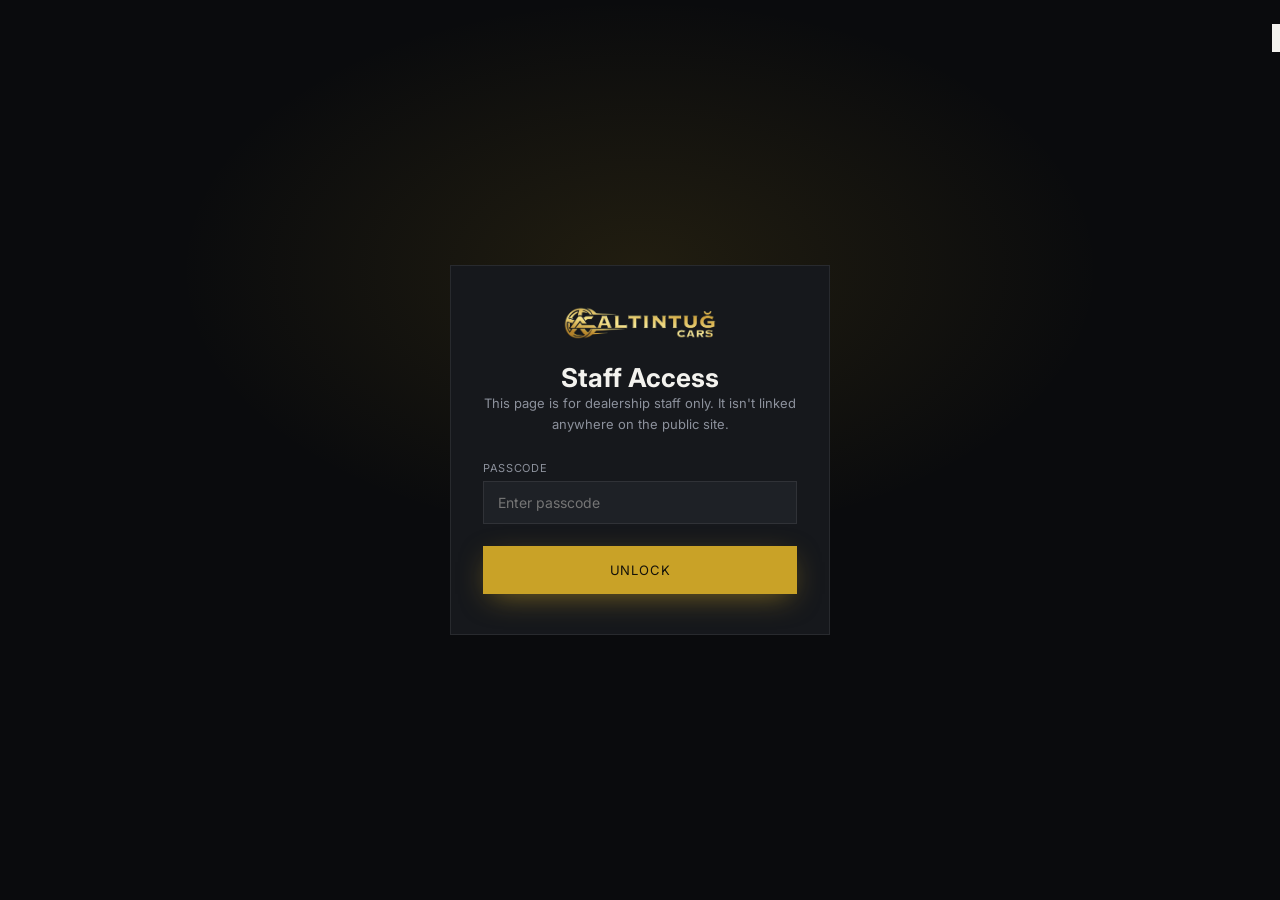
==== admin.html @ e98630b7 "Add files via upload" ====
<!DOCTYPE html>
<html lang="en">
<head>
<meta charset="UTF-8">
<meta name="viewport" content="width=device-width, initial-scale=1.0">
<meta name="robots" content="noindex, nofollow">
<title>Inventory Manager — Altıntuğ Cars</title>
<link rel="preconnect" href="https://fonts.googleapis.com">
<link href="https://fonts.googleapis.com/css2?family=Big+Shoulders+Display:wght@500;600;700;800&family=Inter:wght@400;500;600;700&family=JetBrains+Mono:wght@400;500&display=swap" rel="stylesheet">
<link rel="stylesheet" href="style.css">
<link rel="stylesheet" href="admin.css">
</head>
<body data-theme-body>

<!-- ---------- LOCK SCREEN ---------- -->
<div class="lock-screen" id="lockScreen">
  <div class="lock-box">
    <div class="logo" style="justify-content:center; margin-bottom:22px;"><img src="assets/logo.png" alt="Altıntuğ Cars" class="logo-img"></div>
    <h1 class="admin-title" style="text-align:center; font-size:26px;">Staff Access</h1>
    <p class="admin-sub" style="text-align:center;">This page is for dealership staff only. It isn't linked anywhere on the public site.</p>
    <form id="lockForm">
      <div class="form-row">
        <label for="lockPass">Passcode</label>
        <input id="lockPass" type="password" required autocomplete="off" placeholder="Enter passcode">
      </div>
      <button type="submit" class="btn-primary" style="width:100%; justify-content:center; margin-top:6px;">Unlock</button>
      <p class="lock-error" id="lockError">Incorrect passcode. Try again.</p>
    </form>
  </div>
</div>

<!-- ---------- ADMIN APP ---------- -->
<div class="admin-wrap" id="adminApp" hidden>

  <nav id="nav" class="admin-nav">
    <div class="logo"><img src="assets/logo.png" alt="Altıntuğ Cars" class="logo-img"><span class="admin-tag">Inventory Manager</span></div>
    <div class="nav-right">
      <div class="theme-toggle" id="themeToggle"><div class="dot"></div></div>
      <a class="btn-ghost" href="index.html" style="padding:10px 18px; font-size:12px;">View Live Site ↗</a>
      <button class="btn-ghost" id="lockOut" style="padding:10px 18px; font-size:12px;">Lock</button>
    </div>
  </nav>

  <div class="admin-body">

    <div class="admin-notice">
      <b>Heads up:</b> listings you add here are saved in this browser only. They'll appear on the live site when you view it from the same device/browser. Customers never see this page or a link to it.
    </div>

    <section class="admin-panel">
      <div class="admin-panel-head">
        <span class="section-eyebrow" id="formMode">Add a Vehicle</span>
        <h2 class="section-title" style="font-size:28px;">New Listing</h2>
      </div>

      <form id="vehicleForm">
        <input type="hidden" id="editingId" value="">

        <div class="form-grid">
          <div class="form-row">
            <label for="f-name">Vehicle Name</label>
            <input id="f-name" type="text" required placeholder="e.g. Meridian Zenith GT">
          </div>
          <div class="form-row">
            <label for="f-make">Make</label>
            <input id="f-make" type="text" required placeholder="e.g. Meridian">
          </div>
        </div>

        <div class="form-grid form-grid-3">
          <div class="form-row">
            <label for="f-year">Year</label>
            <input id="f-year" type="number" required min="1980" max="2030" placeholder="2026">
          </div>
          <div class="form-row">
            <label for="f-mileage">Mileage</label>
            <input id="f-mileage" type="text" required placeholder="e.g. 1,200">
          </div>
          <div class="form-row">
            <label for="f-hp">Horsepower</label>
            <input id="f-hp" type="text" required placeholder="e.g. 420 HP">
          </div>
        </div>

        <div class="form-grid form-grid-3">
          <div class="form-row">
            <label for="f-fuel">Fuel</label>
            <select id="f-fuel">
              <option>Petrol</option><option>Diesel</option><option>Electric</option><option>Hybrid</option>
            </select>
          </div>
          <div class="form-row">
            <label for="f-trans">Transmission</label>
            <input id="f-trans" type="text" required placeholder="e.g. 8-Spd Auto">
          </div>
          <div class="form-row">
            <label for="f-engine">Engine</label>
            <input id="f-engine" type="text" required placeholder="e.g. 3.0L V6">
          </div>
        </div>

        <div class="form-grid form-grid-3">
          <div class="form-row">
            <label for="f-price">Price ($)</label>
            <input id="f-price" type="number" required min="0" placeholder="78400">
          </div>
          <div class="form-row">
            <label for="f-finance">Est. Monthly</label>
            <input id="f-finance" type="text" required placeholder="e.g. $1,120">
          </div>
          <div class="form-row">
            <label for="f-badge">Badge</label>
            <select id="f-badge">
              <option>New</option><option>Used</option><option>Featured</option><option>Luxury</option>
            </select>
          </div>
        </div>

        <div class="form-row">
          <label>Categories <span class="hint">(controls which inventory tabs it shows under)</span></label>
          <div class="cat-checks" id="catChecks">
            <label><input type="checkbox" value="featured"> Featured</label>
            <label><input type="checkbox" value="new"> Latest Arrivals</label>
            <label><input type="checkbox" value="luxury"> Luxury</label>
            <label><input type="checkbox" value="ev"> Electric</label>
            <label><input type="checkbox" value="suv"> SUV</label>
            <label><input type="checkbox" value="sedan"> Sedan</label>
            <label><input type="checkbox" value="sport"> Sports</label>
            <label><input type="checkbox" value="budget"> Budget</label>
          </div>
        </div>

        <div class="form-row">
          <label for="f-photos">Photos <span class="hint">(first photo is used as the main card image)</span></label>
          <input id="f-photos" type="file" accept="image/*" multiple>
          <div class="photo-preview" id="photoPreview"></div>
        </div>

        <div style="display:flex; gap:12px; margin-top:6px;">
          <button type="submit" class="btn-primary" style="flex:1; justify-content:center;" id="submitBtn">Add to Inventory</button>
          <button type="button" class="btn-ghost" id="cancelEdit" style="display:none;">Cancel Edit</button>
        </div>
      </form>
    </section>

    <section class="admin-panel">
      <div class="admin-panel-head">
        <span class="section-eyebrow">On This Device</span>
        <h2 class="section-title" style="font-size:28px;">Your Uploaded Listings</h2>
      </div>
      <div class="admin-list" id="adminList"></div>
    </section>

  </div>
</div>

<div class="toast" id="toast"></div>

<script src="admin.js"></script>
</body>
</html>
---- style.css ----
:root{
  --obsidian:#0a0b0d;
  --graphite:#16181c;
  --graphite-2:#1e2126;
  --line:rgba(255,255,255,0.08);
  --chrome:#b9c0ca;
  --paper:#f3f2ee;
  --red:#c9a227;
  --blue:#3763e0;
  --text:#f3f2ee;
  --text-dim:#8c919c;
  --radius:2px;
}
html[data-theme="light"]{
  --obsidian:#f3f2ee;
  --graphite:#ffffff;
  --graphite-2:#eceae4;
  --line:rgba(10,11,13,0.1);
  --text:#0a0b0d;
  --text-dim:#5b5f68;
}
*{box-sizing:border-box; margin:0; padding:0;}
html{scroll-behavior:smooth;}
body{
  background:var(--obsidian);
  color:var(--text);
  font-family:'Inter',sans-serif;
  transition:background .4s ease, color .4s ease;
  overflow-x:hidden;
}
.mono{font-family:'JetBrains Mono',monospace; letter-spacing:0.02em;}
.display{font-family:'Big Shoulders Display',sans-serif; text-transform:uppercase; font-weight:700; letter-spacing:0.01em;}
a{color:inherit; text-decoration:none;}
button{font-family:'Inter',sans-serif; cursor:pointer;}
::selection{background:var(--red); color:#14120a;}

/* ---------- NAV ---------- */
nav{
  position:fixed; top:0; left:0; right:0; z-index:100;
  display:flex; align-items:center; justify-content:space-between;
  padding:22px 5vw;
  backdrop-filter:blur(14px);
  background:linear-gradient(to bottom, rgba(10,11,13,0.55), transparent);
  transition:background .3s ease, padding .3s ease;
}
html[data-theme="light"] nav{background:linear-gradient(to bottom, rgba(243,242,238,0.7), transparent);}
nav.scrolled{background:var(--graphite); border-bottom:1px solid var(--line); padding:14px 5vw;}
.logo{display:flex; align-items:center; gap:10px; font-size:20px;}
.logo-img{height:34px; width:auto; display:block; transition:height .3s ease;}
nav.scrolled .logo-img{height:28px;}
.logo b{font-family:'Big Shoulders Display',sans-serif; font-weight:800; letter-spacing:0.04em; text-transform:uppercase;}
.nav-links{display:flex; gap:34px; font-size:13px; letter-spacing:0.03em; text-transform:uppercase;}
.nav-links a{position:relative; padding-bottom:4px; color:var(--text-dim); transition:color .2s;}
.nav-links a:hover{color:var(--text);}
.nav-links a::after{content:'';position:absolute; left:0; bottom:0; width:0; height:1px; background:var(--red); transition:width .25s;}
.nav-links a:hover::after{width:100%;}
.nav-right{display:flex; align-items:center; gap:18px;}
.theme-toggle{
  width:44px; height:24px; border:1px solid var(--line); border-radius:20px; position:relative; cursor:pointer;
  background:var(--graphite-2);
}
.theme-toggle .dot{
  position:absolute; top:2px; left:2px; width:18px; height:18px; border-radius:50%;
  background:var(--red); transition:left .25s ease;
}
html[data-theme="light"] .theme-toggle .dot{left:22px;}
.nav-cta{
  font-size:12px; text-transform:uppercase; letter-spacing:0.05em; padding:10px 20px;
  border:1px solid var(--text); background:transparent; color:var(--text); transition:all .25s;
}
.nav-cta:hover{background:var(--text); color:var(--obsidian);}

/* ---------- HERO ---------- */
.hero{
  position:relative; min-height:100vh; display:flex; flex-direction:column; justify-content:center;
  padding:0 5vw; overflow:hidden;
}
.hero-bg{
  position:absolute; inset:0; z-index:0;
  background:
    radial-gradient(ellipse 70% 55% at 78% 32%, rgba(201,162,39,0.16), transparent 60%),
    radial-gradient(ellipse 60% 50% at 15% 75%, rgba(55,99,224,0.14), transparent 60%),
    linear-gradient(180deg, var(--obsidian) 0%, var(--graphite) 100%);
}
.hero-silhouette{
  position:absolute; right:-5%; bottom:6%; width:62%; max-width:900px; z-index:0;
  opacity:0.9; filter:drop-shadow(0 40px 60px rgba(0,0,0,0.5));
  animation:driveIn 1.6s cubic-bezier(.16,1,.3,1) both;
}
@keyframes driveIn{from{transform:translateX(12%); opacity:0;} to{transform:translateX(0); opacity:0.9;}}
.grid-lines{
  position:absolute; inset:0; z-index:0; opacity:0.5;
  background-image:linear-gradient(var(--line) 1px, transparent 1px), linear-gradient(90deg, var(--line) 1px, transparent 1px);
  background-size:64px 64px;
  mask-image:radial-gradient(ellipse 80% 60% at 50% 40%, black 10%, transparent 75%);
}
.eyebrow{
  z-index:2; display:flex; align-items:center; gap:10px; font-size:12px; text-transform:uppercase; letter-spacing:0.18em;
  color:var(--text-dim); margin-bottom:26px;
  animation:rise .8s cubic-bezier(.16,1,.3,1) both; animation-delay:.1s;
}
.eyebrow .bar{width:32px; height:1px; background:var(--red);}
h1.hero-title{
  z-index:2; font-size:clamp(52px, 9vw, 128px); line-height:0.92; max-width:900px; font-family:'Big Shoulders Display',sans-serif; text-transform:uppercase; font-weight:700;
  animation:rise .9s cubic-bezier(.16,1,.3,1) both; animation-delay:.2s;
}
h1.hero-title .accent{color:var(--red); font-style:italic;}
@keyframes rise{from{transform:translateY(24px); opacity:0;} to{transform:translateY(0); opacity:1;}}
.hero-sub{
  z-index:2; max-width:440px; margin-top:22px; font-size:16px; line-height:1.6; color:var(--text-dim);
  animation:rise .9s cubic-bezier(.16,1,.3,1) both; animation-delay:.32s;
}
.hero-actions{
  z-index:2; display:flex; gap:16px; margin-top:38px;
  animation:rise .9s cubic-bezier(.16,1,.3,1) both; animation-delay:.42s;
}
.btn-primary{
  background:var(--red); color:#14120a; padding:16px 30px; font-size:13px; text-transform:uppercase; letter-spacing:0.06em;
  display:inline-flex; align-items:center; gap:10px; transition:transform .25s, box-shadow .25s; border:none;
  box-shadow:0 8px 30px -8px rgba(201,162,39,0.6);
}
.btn-primary:hover{transform:translateY(-2px); box-shadow:0 14px 34px -8px rgba(201,162,39,0.75);}
.btn-ghost{
  border:1px solid var(--line); color:var(--text); background:transparent; padding:16px 30px; font-size:13px; text-transform:uppercase; letter-spacing:0.06em;
  display:inline-flex; align-items:center; gap:10px; transition:all .25s;
}
.btn-ghost:hover{border-color:var(--text); background:var(--graphite-2);}

/* floating search */
.search-dock{
  z-index:3; margin-top:64px; display:flex; align-items:stretch; gap:0;
  background:rgba(255,255,255,0.04); backdrop-filter:blur(20px); border:1px solid var(--line);
  max-width:900px; animation:rise 1s cubic-bezier(.16,1,.3,1) both; animation-delay:.55s;
}
html[data-theme="light"] .search-dock{background:rgba(255,255,255,0.6);}
.search-field{
  flex:1; padding:16px 22px; border-right:1px solid var(--line);
}
.search-field:last-of-type{border-right:none;}
.search-field label{display:block; font-size:10px; text-transform:uppercase; letter-spacing:0.08em; color:var(--text-dim); margin-bottom:6px;}
.select-wrap{position:relative;}
.select-wrap select{
  appearance:none; -webkit-appearance:none; -moz-appearance:none;
  background:transparent; border:none; color:var(--text); font-size:14px; width:100%; font-family:'Inter',sans-serif;
  padding-right:20px; cursor:pointer;
}
.select-wrap select:focus{outline:none;}
.select-wrap select:focus-visible{outline:1px solid var(--red); outline-offset:2px;}
/* fix: explicit option colors so the dropdown popup is legible in dark mode */
.select-wrap select option{
  background:var(--graphite);
  color:var(--text);
}
.select-arrow{
  position:absolute; right:0; top:50%; transform:translateY(-50%);
  width:14px; height:14px; pointer-events:none;
  fill:none; stroke:var(--text-dim); stroke-width:2; stroke-linecap:round; stroke-linejoin:round;
}
.search-go{
  background:var(--text); color:var(--obsidian); border:none; padding:0 32px; font-size:13px; text-transform:uppercase;
  letter-spacing:0.06em; cursor:pointer; transition:opacity .2s;
}
.search-go:hover{opacity:0.85;}

/* ---------- STATS / INSTRUMENT CLUSTER ---------- */
.cluster{
  display:grid; grid-template-columns:repeat(4,1fr); border-top:1px solid var(--line); border-bottom:1px solid var(--line);
  background:var(--graphite);
}
.gauge{
  padding:44px 24px; text-align:center; border-right:1px solid var(--line); position:relative;
}
.gauge:last-child{border-right:none;}
.gauge-ticks{
  width:64px; height:32px; margin:0 auto 18px; overflow:hidden; position:relative;
}
.gauge-ticks svg{width:64px; height:64px; display:block;}
.gauge-value{font-family:'Big Shoulders Display',sans-serif; font-size:44px; font-weight:800; line-height:1;}
.gauge-value::after{content:attr(data-suffix); font-size:20px; margin-left:2px; color:var(--red);}
.gauge-label{margin-top:10px; font-size:11px; text-transform:uppercase; letter-spacing:0.12em; color:var(--text-dim);}

/* ---------- SECTION HEADER ---------- */
.section{padding:110px 5vw;}
.section-head{display:flex; justify-content:space-between; align-items:flex-end; margin-bottom:48px; flex-wrap:wrap; gap:20px;}
.section-eyebrow{font-size:12px; text-transform:uppercase; letter-spacing:0.16em; color:var(--red); margin-bottom:14px; display:block;}
.section-title{font-size:clamp(34px,4.4vw,56px); line-height:1; font-family:'Big Shoulders Display',sans-serif; text-transform:uppercase; font-weight:700;}
.section-desc{max-width:360px; font-size:14px; color:var(--text-dim); line-height:1.6;}

/* ---------- CATEGORY TABS ---------- */
.tabs{display:flex; gap:8px; flex-wrap:wrap; margin-bottom:46px; border-bottom:1px solid var(--line); padding-bottom:0;}
.tab{
  padding:12px 20px; font-size:12px; text-transform:uppercase; letter-spacing:0.06em; color:var(--text-dim);
  cursor:pointer; position:relative; transition:color .2s; background:none; border:none; font-family:'Inter',sans-serif;
}
.tab::after{content:''; position:absolute; left:0; right:0; bottom:-1px; height:2px; background:var(--red); transform:scaleX(0); transition:transform .25s;}
.tab.active{color:var(--text);}
.tab.active::after{transform:scaleX(1);}
.tab:hover{color:var(--text);}

/* ---------- VEHICLE GRID ---------- */
.grid{display:grid; grid-template-columns:repeat(3,1fr); gap:1px; background:var(--line); border:1px solid var(--line);}
.card{
  background:var(--graphite); position:relative; opacity:0; transform:translateY(18px);
  transition:opacity .5s ease, transform .5s ease;
}
.card.show{opacity:1; transform:translateY(0);}
.card-media{
  position:relative; aspect-ratio:4/3; overflow:hidden;
  display:flex; align-items:center; justify-content:center;
}
.card-media svg.car-silhouette{position:relative; z-index:2; width:78%; transition:transform .5s cubic-bezier(.16,1,.3,1); filter:drop-shadow(0 20px 24px rgba(0,0,0,0.4));}
.card:hover .card-media svg.car-silhouette{transform:scale(1.06) translateX(4px);}
.card-media img.car-photo{position:absolute; inset:0; width:100%; height:100%; object-fit:cover; z-index:1; transition:transform .5s cubic-bezier(.16,1,.3,1);}
.card:hover .card-media img.car-photo{transform:scale(1.06);}
.card-media.has-photo::before{content:''; position:absolute; inset:0; z-index:2; background:linear-gradient(180deg, rgba(0,0,0,0) 55%, rgba(0,0,0,0.55) 100%); pointer-events:none;}
.modal-gallery{display:flex; gap:6px; overflow-x:auto; margin-bottom:18px;}
.modal-gallery img{width:150px; height:110px; object-fit:cover; border-radius:var(--radius); flex-shrink:0; background:var(--graphite-2);}

/* ---------- MODAL HERO GALLERY (large photo + slideshow dots) ---------- */
.modal-hero-gallery{position:relative; margin-bottom:22px; background:var(--graphite-2); overflow:hidden;}
.modal-hero-gallery .hero-img-wrap{aspect-ratio:16/10; overflow:hidden;}
.modal-hero-gallery img{width:100%; height:100%; object-fit:cover; display:block;}
.modal-hero-gallery .gallery-arrow{
  position:absolute; top:50%; transform:translateY(-50%); width:36px; height:36px; border-radius:50%;
  background:rgba(10,11,13,0.55); backdrop-filter:blur(6px); border:none; color:#fff; cursor:pointer;
  display:flex; align-items:center; justify-content:center; transition:background .2s;
}
.modal-hero-gallery .gallery-arrow:hover{background:var(--red); color:#14120a;}
.modal-hero-gallery .gallery-arrow.prev{left:12px;}
.modal-hero-gallery .gallery-arrow.next{right:12px;}
.modal-hero-gallery .gallery-arrow svg{width:16px; height:16px;}
.modal-hero-gallery .gallery-dots{
  position:absolute; bottom:12px; left:0; right:0; display:flex; justify-content:center; gap:6px;
}
.modal-hero-gallery .gallery-dots button{
  width:7px; height:7px; border-radius:50%; border:none; background:rgba(255,255,255,0.45); cursor:pointer;
  padding:0; transition:background .2s, transform .2s;
}
.modal-hero-gallery .gallery-dots button.active{background:#fff; transform:scale(1.3);}
.badge{
  position:absolute; top:14px; left:14px; z-index:3; font-size:10px; text-transform:uppercase; letter-spacing:0.08em;
  padding:5px 10px; background:var(--red); color:#14120a;
}
.badge.used{background:var(--graphite-2); color:var(--text); border:1px solid var(--line);}
.badge.ev{background:var(--blue); color:#fff;}
.fav{
  position:absolute; top:12px; right:12px; z-index:3; width:34px; height:34px; border-radius:50%;
  background:rgba(0,0,0,0.35); backdrop-filter:blur(6px); display:flex; align-items:center; justify-content:center;
  cursor:pointer; transition:background .2s; border:none;
}
.fav svg{width:15px; height:15px; stroke:#fff; fill:none; stroke-width:1.8;}
.fav.active svg{fill:var(--red); stroke:var(--red);}
.card-hover-actions{
  position:absolute; left:0; right:0; bottom:0; z-index:3; display:flex; gap:1px;
  transform:translateY(100%); transition:transform .35s cubic-bezier(.16,1,.3,1);
}
.card:hover .card-hover-actions{transform:translateY(0);}
.card-hover-actions button{
  flex:1; padding:12px; background:rgba(10,11,13,0.85); backdrop-filter:blur(6px); color:#fff; border:none;
  font-size:11px; text-transform:uppercase; letter-spacing:0.05em; cursor:pointer; transition:background .2s;
  font-family:'Inter',sans-serif;
}
.card-hover-actions button:hover{background:var(--red); color:#14120a;}
.card-hover-actions button.is-added{background:var(--blue); color:#fff;}
.card-body{padding:22px;}
.card-top{display:flex; justify-content:space-between; align-items:flex-start; margin-bottom:4px;}
.card-name{font-family:'Big Shoulders Display',sans-serif; font-weight:700; font-size:22px; text-transform:uppercase;}
.card-year{font-size:12px; color:var(--text-dim);}
.card-specs{
  display:flex; gap:14px; margin:14px 0; font-size:11px; color:var(--text-dim); flex-wrap:wrap;
}
.card-specs span{display:flex; align-items:center; gap:5px;}
.card-specs svg{width:12px; height:12px; opacity:0.7;}
.card-price-row{display:flex; justify-content:space-between; align-items:flex-end; margin-top:16px; padding-top:16px; border-top:1px solid var(--line);}
.card-price{font-family:'Big Shoulders Display',sans-serif; font-size:26px; font-weight:700;}
.card-finance{font-size:11px; color:var(--text-dim);}
.card-finance b{color:var(--text);}
.view-details{font-size:11px; text-transform:uppercase; letter-spacing:0.05em; border-bottom:1px solid var(--text); padding-bottom:2px; background:none; border-top:none; border-left:none; border-right:none; color:var(--text); cursor:pointer;}
.empty-state{grid-column:1/-1; padding:60px 20px; text-align:center; color:var(--text-dim); background:var(--graphite);}

/* ---------- MARQUEE ---------- */
.marquee-wrap{overflow:hidden; border-top:1px solid var(--line); border-bottom:1px solid var(--line); padding:26px 0; background:var(--graphite);}
.marquee{display:flex; gap:60px; white-space:nowrap; animation:scroll 26s linear infinite; width:max-content;}
.marquee span{font-family:'Big Shoulders Display',sans-serif; font-size:15px; letter-spacing:0.1em; color:var(--text-dim); display:flex; align-items:center; gap:60px;}
.marquee span i{color:var(--red); font-style:normal;}
@keyframes scroll{from{transform:translateX(0);} to{transform:translateX(-50%);}}

/* ---------- CONTACT ---------- */
.contact-grid{display:grid; grid-template-columns:1fr 1.3fr; gap:50px;}
.social-row{display:flex; gap:12px; margin-bottom:36px; flex-wrap:wrap;}
.social-btn{
  display:flex; align-items:center; gap:9px; padding:12px 18px; border:1px solid var(--line);
  font-size:12px; text-transform:uppercase; letter-spacing:0.05em; transition:all .2s;
}
.social-btn svg{width:16px; height:16px; fill:currentColor; stroke:none;}
.social-btn.whatsapp:hover{background:#25D366; border-color:#25D366; color:#0a0b0d;}
.social-btn.instagram svg{fill:none; stroke:currentColor; stroke-width:1.6;}
.social-btn.instagram:hover{background:linear-gradient(45deg,#f09433,#e6683c,#dc2743,#cc2366,#bc1888); border-color:transparent; color:#fff;}
.social-btn.facebook:hover{background:#1877F2; border-color:#1877F2; color:#fff;}
.info-block{margin-bottom:22px;}
.info-block h4{font-size:11px; text-transform:uppercase; letter-spacing:0.1em; color:var(--text-dim); margin-bottom:6px;}
.info-block a, .info-block p{font-size:15px;}
.map-wrap{border:1px solid var(--line); min-height:380px; overflow:hidden;}
.map-wrap iframe{width:100%; height:100%; min-height:380px; border:0; filter:grayscale(0.15) contrast(1.05);}
html[data-theme="dark"] .map-wrap iframe, :root .map-wrap iframe{}

footer{padding:70px 5vw 36px; border-top:1px solid var(--line);}
.footer-top{display:flex; justify-content:space-between; flex-wrap:wrap; gap:40px; margin-bottom:60px; align-items:center;}
.footer-title{font-size:clamp(32px,5vw,64px); max-width:600px; line-height:1; font-family:'Big Shoulders Display',sans-serif; text-transform:uppercase; font-weight:700;}
.footer-cols{display:flex; gap:70px; flex-wrap:wrap;}
.footer-col h4{font-size:11px; text-transform:uppercase; letter-spacing:0.1em; color:var(--text-dim); margin-bottom:14px;}
.footer-col a{display:block; font-size:14px; margin-bottom:10px; color:var(--text-dim); transition:color .2s;}
.footer-col a:hover{color:var(--text);}
.footer-bottom{display:flex; justify-content:space-between; font-size:12px; color:var(--text-dim); flex-wrap:wrap; gap:10px;}

/* ---------- MODAL ---------- */
.modal-overlay{
  position:fixed; inset:0; z-index:200; background:rgba(5,5,6,0.7); backdrop-filter:blur(6px);
  display:flex; align-items:center; justify-content:center; padding:24px;
  opacity:0; pointer-events:none; transition:opacity .25s ease;
}
.modal-overlay.open{opacity:1; pointer-events:auto;}
.modal{
  background:var(--graphite); border:1px solid var(--line); max-width:640px; width:100%; max-height:86vh; overflow-y:auto;
  transform:translateY(16px) scale(0.98); transition:transform .3s cubic-bezier(.16,1,.3,1);
  padding:34px;
}
.modal-overlay.open .modal{transform:translateY(0) scale(1);}
.modal-close{
  position:absolute; top:0; right:0; width:20px; height:20px; cursor:pointer;
}
.modal-head{display:flex; justify-content:space-between; align-items:flex-start; margin-bottom:22px;}
.modal-title{font-family:'Big Shoulders Display',sans-serif; font-size:28px; text-transform:uppercase; font-weight:700;}
.modal-x{background:none; border:1px solid var(--line); color:var(--text); width:32px; height:32px; font-size:15px; cursor:pointer;}
.modal-specs{display:grid; grid-template-columns:repeat(2,1fr); gap:14px; margin:22px 0; padding:18px 0; border-top:1px solid var(--line); border-bottom:1px solid var(--line);}
.modal-specs div{font-size:13px; color:var(--text-dim);}
.modal-specs div b{display:block; color:var(--text); font-family:'JetBrains Mono',monospace; font-size:14px; margin-top:2px;}
.modal-actions{display:flex; gap:12px; margin-top:22px; flex-wrap:wrap;}
.form-row{margin-bottom:16px;}
.form-row label{display:block; font-size:11px; text-transform:uppercase; letter-spacing:0.06em; color:var(--text-dim); margin-bottom:6px;}
.form-row input, .form-row select{
  width:100%; padding:12px 14px; background:var(--graphite-2); border:1px solid var(--line); color:var(--text); font-size:14px; font-family:'Inter',sans-serif;
}
.form-row select option{background:var(--graphite); color:var(--text);}
.form-row input:focus, .form-row select:focus{outline:1px solid var(--red);}
.form-grid{display:grid; grid-template-columns:1fr 1fr; gap:14px;}
.success-box{text-align:center; padding:30px 10px;}
.success-box .check{width:56px; height:56px; border-radius:50%; background:var(--red); display:flex; align-items:center; justify-content:center; margin:0 auto 18px;}
.success-box .check svg{width:26px; height:26px; stroke:#14120a; fill:none; stroke-width:2.5;}
.success-box h3{font-family:'Big Shoulders Display',sans-serif; font-size:26px; text-transform:uppercase; margin-bottom:8px;}
.success-box p{color:var(--text-dim); font-size:14px;}
.compare-table{width:100%; border-collapse:collapse; margin-top:10px;}
.compare-table th, .compare-table td{padding:10px 8px; border-bottom:1px solid var(--line); font-size:13px; text-align:left;}
.compare-table th{color:var(--text-dim); font-weight:500; text-transform:uppercase; font-size:10px; letter-spacing:0.05em;}
.compare-table td.remove{cursor:pointer; color:var(--text-dim);}

/* ---------- COMPARE TRAY ---------- */
.compare-tray{
  position:fixed; left:50%; bottom:24px; transform:translate(-50%, 140%); z-index:150;
  display:flex; align-items:center; gap:14px; background:var(--graphite); border:1px solid var(--line);
  padding:12px 14px; transition:transform .35s cubic-bezier(.16,1,.3,1); box-shadow:0 20px 50px -12px rgba(0,0,0,0.5);
}
.compare-tray.show{transform:translate(-50%, 0);}
.compare-tray-items{display:flex; gap:6px; font-size:11px; color:var(--text-dim);}
.compare-tray-items span{padding:6px 10px; background:var(--graphite-2); border:1px solid var(--line);}
.compare-tray-cta{background:var(--red); color:#14120a; border:none; padding:10px 18px; font-size:12px; text-transform:uppercase; letter-spacing:0.05em;}
.compare-tray-clear{background:none; border:1px solid var(--line); color:var(--text-dim); width:30px; height:30px;}

/* ---------- TOAST ---------- */
.toast{
  position:fixed; top:24px; right:24px; z-index:300; background:var(--text); color:var(--obsidian);
  padding:14px 20px; font-size:13px; transform:translateX(140%); transition:transform .35s cubic-bezier(.16,1,.3,1);
  max-width:280px;
}
.toast.show{transform:translateX(0);}

@media(max-width:900px){
  .nav-links{display:none;}
  .cluster{grid-template-columns:repeat(2,1fr);}
  .gauge:nth-child(2){border-right:none;}
  .grid{grid-template-columns:1fr;}
  .hero-silhouette{width:80%; opacity:0.35;}
  .search-dock{flex-direction:column;}
  .search-field{border-right:none; border-bottom:1px solid var(--line);}
  .contact-grid{grid-template-columns:1fr;}
  .form-grid{grid-template-columns:1fr;}
  .collections-grid{grid-template-columns:1fr 1fr;}
  .about-grid{grid-template-columns:1fr;}
}
@media(max-width:480px){
  .collections-grid{grid-template-columns:1fr;}
}

/* ---------- COLLECTIONS ---------- */
.collections-grid{display:grid; grid-template-columns:repeat(3,1fr); gap:1px; background:var(--line); border:1px solid var(--line);}
.collection-card{
  background:var(--graphite); border:none; color:var(--text); text-align:left; padding:30px 26px;
  cursor:pointer; transition:background .25s; font-family:'Inter',sans-serif;
}
.collection-card:hover{background:var(--graphite-2);}
.collection-card svg{width:30px; height:30px; stroke:var(--red); fill:none; margin-bottom:18px;}
.collection-card h3{font-family:'Big Shoulders Display',sans-serif; font-size:20px; text-transform:uppercase; margin-bottom:6px; letter-spacing:0.01em;}
.collection-card p{font-size:13px; color:var(--text-dim); line-height:1.5;}

/* ---------- ABOUT ---------- */
.about-grid{display:grid; grid-template-columns:1fr 1fr; gap:50px; align-items:start;}
.about-lead{font-size:19px; line-height:1.6; color:var(--text);}
.about-points{list-style:none; display:flex; flex-direction:column; gap:16px;}
.about-points li{display:flex; align-items:flex-start; gap:12px; font-size:14px; color:var(--text-dim); line-height:1.5;}
.about-points .check{
  width:22px; height:22px; border-radius:50%; background:var(--red); flex-shrink:0;
  display:flex; align-items:center; justify-content:center; margin-top:1px;
}
.about-points .check svg{width:12px; height:12px; stroke:#14120a; fill:none; stroke-width:3;}

@media(prefers-reduced-motion:reduce){
  *{animation-duration:0.01ms !important; transition-duration:0.01ms !important;}
}
---- admin.css ----
/* ---------- LOCK SCREEN ---------- */
.lock-screen{
  min-height:100vh; display:flex; align-items:center; justify-content:center;
  background:radial-gradient(ellipse 60% 50% at 50% 30%, rgba(201,162,39,0.12), transparent 60%), var(--obsidian);
  padding:24px;
}
.lock-box{
  width:100%; max-width:380px; background:var(--graphite); border:1px solid var(--line); padding:40px 32px;
}
.admin-sub{color:var(--text-dim); font-size:13px; line-height:1.6; margin-bottom:26px; text-align:center;}
.lock-error{display:none; color:#e0554f; font-size:12px; margin-top:12px; text-align:center;}
.lock-error.show{display:block;}

/* ---------- ADMIN SHELL ---------- */
.admin-wrap{min-height:100vh;}
.admin-nav{
  position:static; display:flex; align-items:center; justify-content:space-between;
  padding:20px 5vw; background:var(--graphite); border-bottom:1px solid var(--line);
}
.admin-tag{
  font-size:11px; text-transform:uppercase; letter-spacing:0.08em; color:var(--text-dim);
  border-left:1px solid var(--line); padding-left:12px; margin-left:2px; font-family:'Inter',sans-serif;
}
.admin-body{padding:40px 5vw 100px; max-width:900px; margin:0 auto;}
.admin-notice{
  font-size:13px; color:var(--text-dim); background:var(--graphite-2); border:1px solid var(--line);
  padding:14px 18px; margin-bottom:36px; line-height:1.6;
}
.admin-notice b{color:var(--text);}
.admin-panel{background:var(--graphite); border:1px solid var(--line); padding:32px; margin-bottom:32px;}
.admin-panel-head{margin-bottom:26px;}
.form-grid-3{grid-template-columns:1fr 1fr 1fr;}
.hint{text-transform:none; letter-spacing:0; color:var(--text-dim); font-size:11px;}

/* ---------- CATEGORY CHECKS ---------- */
.cat-checks{display:flex; flex-wrap:wrap; gap:10px 18px;}
.cat-checks label{
  display:flex; align-items:center; gap:7px; font-size:13px; color:var(--text); text-transform:none;
  letter-spacing:0; cursor:pointer;
}
.cat-checks input{width:15px; height:15px; accent-color:var(--red);}

/* ---------- PHOTO UPLOAD ---------- */
input[type="file"]{
  width:100%; background:var(--obsidian); border:1px solid var(--line); color:var(--text-dim);
  padding:12px 14px; font-family:'Inter',sans-serif; font-size:13px;
}
.photo-preview{display:flex; flex-wrap:wrap; gap:8px; margin-top:12px;}
.photo-preview .thumb{position:relative; width:84px; height:64px;}
.photo-preview .thumb img{width:100%; height:100%; object-fit:cover; border-radius:var(--radius); background:var(--graphite-2);}
.photo-preview .thumb button{
  position:absolute; top:-6px; right:-6px; width:18px; height:18px; border-radius:50%; border:none;
  background:#e0554f; color:#fff; font-size:11px; line-height:1; cursor:pointer;
}

/* ---------- LISTINGS ---------- */
.admin-list{display:flex; flex-direction:column; gap:1px; background:var(--line); border:1px solid var(--line);}
.admin-list-empty{padding:30px; text-align:center; color:var(--text-dim); font-size:13px; background:var(--graphite);}
.admin-row{
  display:flex; align-items:center; gap:16px; background:var(--graphite); padding:14px 16px;
}
.admin-row .thumb{width:64px; height:48px; flex-shrink:0; border-radius:var(--radius); overflow:hidden; background:var(--graphite-2); display:flex; align-items:center; justify-content:center;}
.admin-row .thumb img{width:100%; height:100%; object-fit:cover;}
.admin-row .thumb svg{width:60%;}
.admin-row .info{flex:1; min-width:0;}
.admin-row .info .name{font-family:'Big Shoulders Display',sans-serif; font-weight:700; font-size:16px; text-transform:uppercase;}
.admin-row .info .meta{font-size:12px; color:var(--text-dim); margin-top:2px;}
.admin-row .actions{display:flex; gap:8px; flex-shrink:0;}
.admin-row .actions button{
  border:1px solid var(--line); background:transparent; color:var(--text); padding:8px 14px; font-size:11px;
  text-transform:uppercase; letter-spacing:0.05em; cursor:pointer; transition:all .2s;
}
.admin-row .actions button:hover{border-color:var(--text);}
.admin-row .actions .danger:hover{border-color:#e0554f; color:#e0554f;}

@media (max-width: 640px){
  .form-grid-3{grid-template-columns:1fr;}
  .admin-row{flex-wrap:wrap;}
}
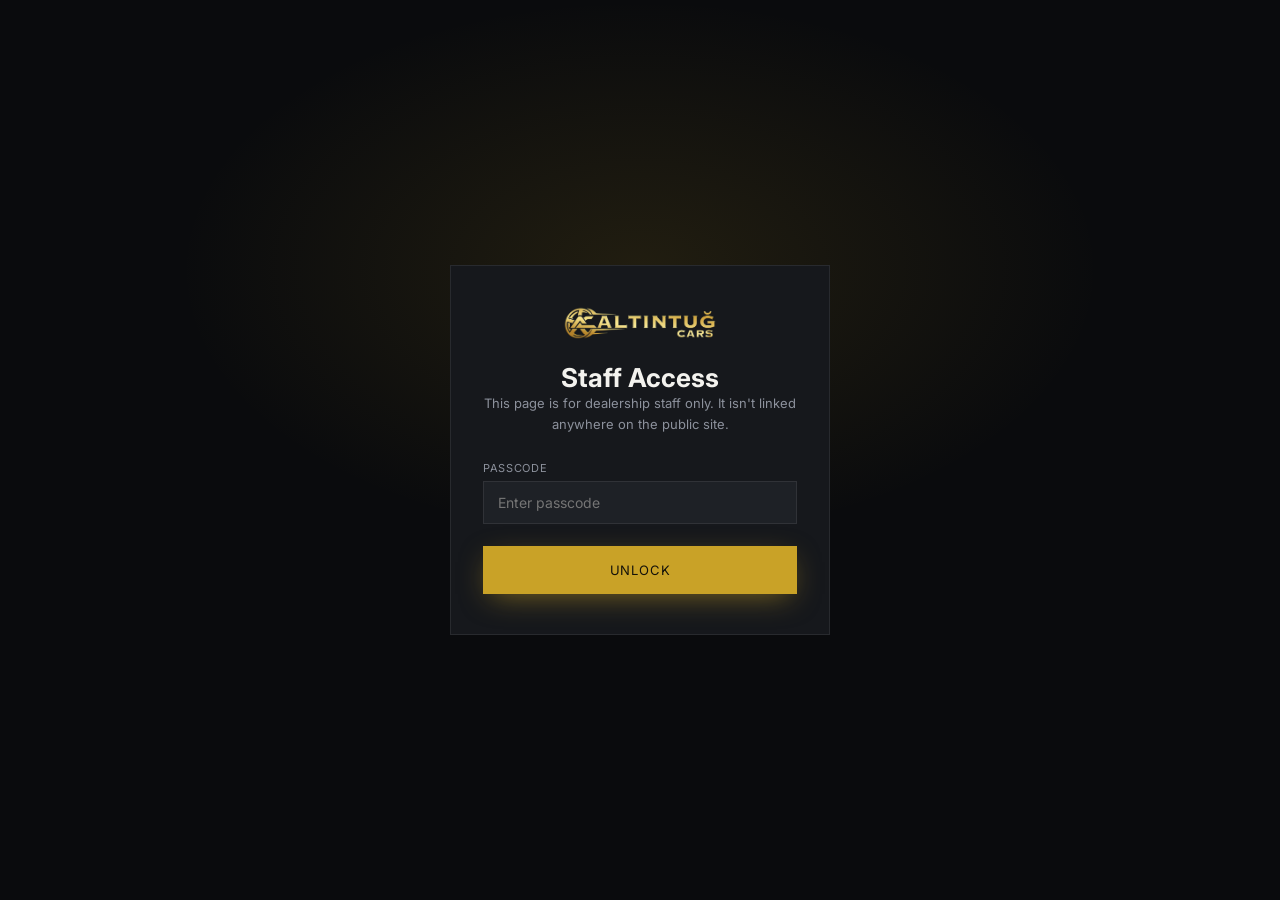
==== commit 1b75cd60: "Add files via upload" ====
--- a/admin.html
+++ b/admin.html
@@ -9,35 +9,25 @@
 <link href="https://fonts.googleapis.com/css2?family=Big+Shoulders+Display:wght@500;600;700;800&family=Inter:wght@400;500;600;700&family=JetBrains+Mono:wght@400;500&display=swap" rel="stylesheet">
 <link rel="stylesheet" href="style.css">
 <link rel="stylesheet" href="admin.css">
+<script>
+  // Not signed in this session — bounce to the separate login page
+  // before anything in this dashboard renders.
+  if(sessionStorage.getItem('altintug_admin_unlocked') !== '1'){
+    location.replace('admin-login.html');
+  }
+</script>
 </head>
 <body data-theme-body>
 
-<!-- ---------- LOCK SCREEN ---------- -->
-<div class="lock-screen" id="lockScreen">
-  <div class="lock-box">
-    <div class="logo" style="justify-content:center; margin-bottom:22px;"><img src="assets/logo.png" alt="Altıntuğ Cars" class="logo-img"></div>
-    <h1 class="admin-title" style="text-align:center; font-size:26px;">Staff Access</h1>
-    <p class="admin-sub" style="text-align:center;">This page is for dealership staff only. It isn't linked anywhere on the public site.</p>
-    <form id="lockForm">
-      <div class="form-row">
-        <label for="lockPass">Passcode</label>
-        <input id="lockPass" type="password" required autocomplete="off" placeholder="Enter passcode">
-      </div>
-      <button type="submit" class="btn-primary" style="width:100%; justify-content:center; margin-top:6px;">Unlock</button>
-      <p class="lock-error" id="lockError">Incorrect passcode. Try again.</p>
-    </form>
-  </div>
-</div>
-
 <!-- ---------- ADMIN APP ---------- -->
-<div class="admin-wrap" id="adminApp" hidden>
+<div class="admin-wrap" id="adminApp">
 
   <nav id="nav" class="admin-nav">
     <div class="logo"><img src="assets/logo.png" alt="Altıntuğ Cars" class="logo-img"><span class="admin-tag">Inventory Manager</span></div>
     <div class="nav-right">
       <div class="theme-toggle" id="themeToggle"><div class="dot"></div></div>
       <a class="btn-ghost" href="index.html" style="padding:10px 18px; font-size:12px;">View Live Site ↗</a>
-      <button class="btn-ghost" id="lockOut" style="padding:10px 18px; font-size:12px;">Lock</button>
+      <button class="btn-ghost" id="lockOut" style="padding:10px 18px; font-size:12px;">Log Out</button>
     </div>
   </nav>
 
@@ -82,7 +72,7 @@
           </div>
         </div>
 
-        <div class="form-grid form-grid-3">
+        <div class="form-grid form-grid-4">
           <div class="form-row">
             <label for="f-fuel">Fuel</label>
             <select id="f-fuel">
@@ -96,6 +86,10 @@
           <div class="form-row">
             <label for="f-engine">Engine</label>
             <input id="f-engine" type="text" required placeholder="e.g. 3.0L V6">
+          </div>
+          <div class="form-row">
+            <label for="f-color">Color</label>
+            <input id="f-color" type="text" required placeholder="e.g. Gray">
           </div>
         </div>
 
@@ -151,6 +145,22 @@
       <div class="admin-list" id="adminList"></div>
     </section>
 
+    <section class="admin-panel">
+      <div class="admin-panel-head">
+        <span class="section-eyebrow">Test Drives</span>
+        <h2 class="section-title" style="font-size:28px;">Bookings</h2>
+      </div>
+      <div class="admin-list" id="bookingsList"></div>
+    </section>
+
+    <section class="admin-panel">
+      <div class="admin-panel-head">
+        <span class="section-eyebrow">Customer Feedback</span>
+        <h2 class="section-title" style="font-size:28px;">Reviews</h2>
+      </div>
+      <div class="admin-list" id="reviewsList"></div>
+    </section>
+
   </div>
 </div>
 
--- a/style.css
+++ b/style.css
@@ -22,7 +22,10 @@
 *{box-sizing:border-box; margin:0; padding:0;}
 html{scroll-behavior:smooth;}
 body{
-  background:var(--obsidian);
+  background-color:var(--obsidian);
+  background-image:url('assets/logo-pattern.png');
+  background-repeat:repeat;
+  background-size:560px 560px;
   color:var(--text);
   font-family:'Inter',sans-serif;
   transition:background .4s ease, color .4s ease;
@@ -78,16 +81,12 @@
 .hero-bg{
   position:absolute; inset:0; z-index:0;
   background:
+    url('assets/logo-pattern.png') repeat,
     radial-gradient(ellipse 70% 55% at 78% 32%, rgba(201,162,39,0.16), transparent 60%),
     radial-gradient(ellipse 60% 50% at 15% 75%, rgba(55,99,224,0.14), transparent 60%),
     linear-gradient(180deg, var(--obsidian) 0%, var(--graphite) 100%);
-}
-.hero-silhouette{
-  position:absolute; right:-5%; bottom:6%; width:62%; max-width:900px; z-index:0;
-  opacity:0.9; filter:drop-shadow(0 40px 60px rgba(0,0,0,0.5));
-  animation:driveIn 1.6s cubic-bezier(.16,1,.3,1) both;
-}
-@keyframes driveIn{from{transform:translateX(12%); opacity:0;} to{transform:translateX(0); opacity:0.9;}}
+  background-size:560px 560px, auto, auto, auto;
+}
 .grid-lines{
   position:absolute; inset:0; z-index:0; opacity:0.5;
   background-image:linear-gradient(var(--line) 1px, transparent 1px), linear-gradient(90deg, var(--line) 1px, transparent 1px);
@@ -128,13 +127,13 @@
 
 /* floating search */
 .search-dock{
-  z-index:3; margin-top:64px; display:flex; align-items:stretch; gap:0;
+  z-index:3; margin-top:64px; display:flex; align-items:stretch; flex-wrap:wrap; gap:0;
   background:rgba(255,255,255,0.04); backdrop-filter:blur(20px); border:1px solid var(--line);
-  max-width:900px; animation:rise 1s cubic-bezier(.16,1,.3,1) both; animation-delay:.55s;
+  max-width:1140px; animation:rise 1s cubic-bezier(.16,1,.3,1) both; animation-delay:.55s;
 }
 html[data-theme="light"] .search-dock{background:rgba(255,255,255,0.6);}
 .search-field{
-  flex:1; padding:16px 22px; border-right:1px solid var(--line);
+  flex:1 1 140px; min-width:140px; padding:16px 22px; border-right:1px solid var(--line);
 }
 .search-field:last-of-type{border-right:none;}
 .search-field label{display:block; font-size:10px; text-transform:uppercase; letter-spacing:0.08em; color:var(--text-dim); margin-bottom:6px;}
@@ -164,7 +163,7 @@
 
 /* ---------- STATS / INSTRUMENT CLUSTER ---------- */
 .cluster{
-  display:grid; grid-template-columns:repeat(4,1fr); border-top:1px solid var(--line); border-bottom:1px solid var(--line);
+  display:grid; grid-template-columns:repeat(3,1fr); border-top:1px solid var(--line); border-bottom:1px solid var(--line);
   background:var(--graphite);
 }
 .gauge{
@@ -338,11 +337,12 @@
 .modal-actions{display:flex; gap:12px; margin-top:22px; flex-wrap:wrap;}
 .form-row{margin-bottom:16px;}
 .form-row label{display:block; font-size:11px; text-transform:uppercase; letter-spacing:0.06em; color:var(--text-dim); margin-bottom:6px;}
-.form-row input, .form-row select{
+.form-row input, .form-row select, .form-row textarea{
   width:100%; padding:12px 14px; background:var(--graphite-2); border:1px solid var(--line); color:var(--text); font-size:14px; font-family:'Inter',sans-serif;
 }
+.form-row textarea{resize:vertical; min-height:90px;}
 .form-row select option{background:var(--graphite); color:var(--text);}
-.form-row input:focus, .form-row select:focus{outline:1px solid var(--red);}
+.form-row input:focus, .form-row select:focus, .form-row textarea:focus{outline:1px solid var(--red);}
 .form-grid{display:grid; grid-template-columns:1fr 1fr; gap:14px;}
 .success-box{text-align:center; padding:30px 10px;}
 .success-box .check{width:56px; height:56px; border-radius:50%; background:var(--red); display:flex; align-items:center; justify-content:center; margin:0 auto 18px;}
@@ -379,7 +379,6 @@
   .cluster{grid-template-columns:repeat(2,1fr);}
   .gauge:nth-child(2){border-right:none;}
   .grid{grid-template-columns:1fr;}
-  .hero-silhouette{width:80%; opacity:0.35;}
   .search-dock{flex-direction:column;}
   .search-field{border-right:none; border-bottom:1px solid var(--line);}
   .contact-grid{grid-template-columns:1fr;}
@@ -392,7 +391,7 @@
 }
 
 /* ---------- COLLECTIONS ---------- */
-.collections-grid{display:grid; grid-template-columns:repeat(3,1fr); gap:1px; background:var(--line); border:1px solid var(--line);}
+.collections-grid{display:grid; grid-template-columns:repeat(4,1fr); gap:1px; background:var(--line); border:1px solid var(--line);}
 .collection-card{
   background:var(--graphite); border:none; color:var(--text); text-align:left; padding:30px 26px;
   cursor:pointer; transition:background .25s; font-family:'Inter',sans-serif;
@@ -413,6 +412,38 @@
 }
 .about-points .check svg{width:12px; height:12px; stroke:#14120a; fill:none; stroke-width:3;}
 
+/* ---------- REVIEWS ---------- */
+.reviews-toolbar{
+  display:flex; justify-content:space-between; align-items:center; flex-wrap:wrap; gap:20px;
+  margin-bottom:36px; padding-bottom:28px; border-bottom:1px solid var(--line);
+}
+.reviews-summary{display:flex; align-items:center; gap:16px;}
+.reviews-score{font-size:42px; font-weight:700; line-height:1;}
+.reviews-stars{color:var(--red); font-size:16px; letter-spacing:3px;}
+.reviews-count{font-size:12px; color:var(--text-dim); margin-top:4px;}
+.reviews-grid{display:grid; grid-template-columns:repeat(auto-fill, minmax(300px,1fr)); gap:20px;}
+.reviews-empty{grid-column:1/-1; padding:50px 20px; text-align:center; color:var(--text-dim); font-size:14px; border:1px dashed var(--line);}
+.review-card{background:var(--graphite); border:1px solid var(--line); padding:24px;}
+.review-card-head{display:flex; align-items:center; gap:12px; margin-bottom:12px;}
+.review-avatar{
+  width:42px; height:42px; border-radius:50%; background:var(--red); color:#14120a; flex-shrink:0;
+  display:flex; align-items:center; justify-content:center; font-family:'Big Shoulders Display',sans-serif;
+  font-weight:700; font-size:16px; text-transform:uppercase;
+}
+.review-name{font-weight:600; font-size:14px;}
+.review-date{font-size:11px; color:var(--text-dim); margin-top:1px;}
+.review-stars-sm{color:var(--red); font-size:13px; letter-spacing:2px; margin-bottom:10px;}
+.review-text{font-size:13px; color:var(--text-dim); line-height:1.65;}
+
+/* ---------- STAR PICKER (write a review) ---------- */
+.star-picker{display:flex; flex-direction:row-reverse; justify-content:flex-end; gap:4px; margin-bottom:4px;}
+.star-picker input{position:absolute; opacity:0; width:0; height:0;}
+.star-picker label{font-size:30px; line-height:1; color:var(--line); cursor:pointer; transition:color .15s;}
+.star-picker input:checked ~ label{color:var(--red);}
+.star-picker label:hover,
+.star-picker label:hover ~ label{color:var(--red);}
+.star-picker-hint{font-size:11px; color:var(--text-dim); margin-bottom:16px;}
+
 @media(prefers-reduced-motion:reduce){
   *{animation-duration:0.01ms !important; transition-duration:0.01ms !important;}
 }
--- a/admin.css
+++ b/admin.css
@@ -30,6 +30,7 @@
 .admin-panel{background:var(--graphite); border:1px solid var(--line); padding:32px; margin-bottom:32px;}
 .admin-panel-head{margin-bottom:26px;}
 .form-grid-3{grid-template-columns:1fr 1fr 1fr;}
+.form-grid-4{grid-template-columns:1fr 1fr 1fr 1fr;}
 .hint{text-transform:none; letter-spacing:0; color:var(--text-dim); font-size:11px;}
 
 /* ---------- CATEGORY CHECKS ---------- */
@@ -75,5 +76,6 @@
 
 @media (max-width: 640px){
   .form-grid-3{grid-template-columns:1fr;}
+  .form-grid-4{grid-template-columns:1fr 1fr;}
   .admin-row{flex-wrap:wrap;}
 }
